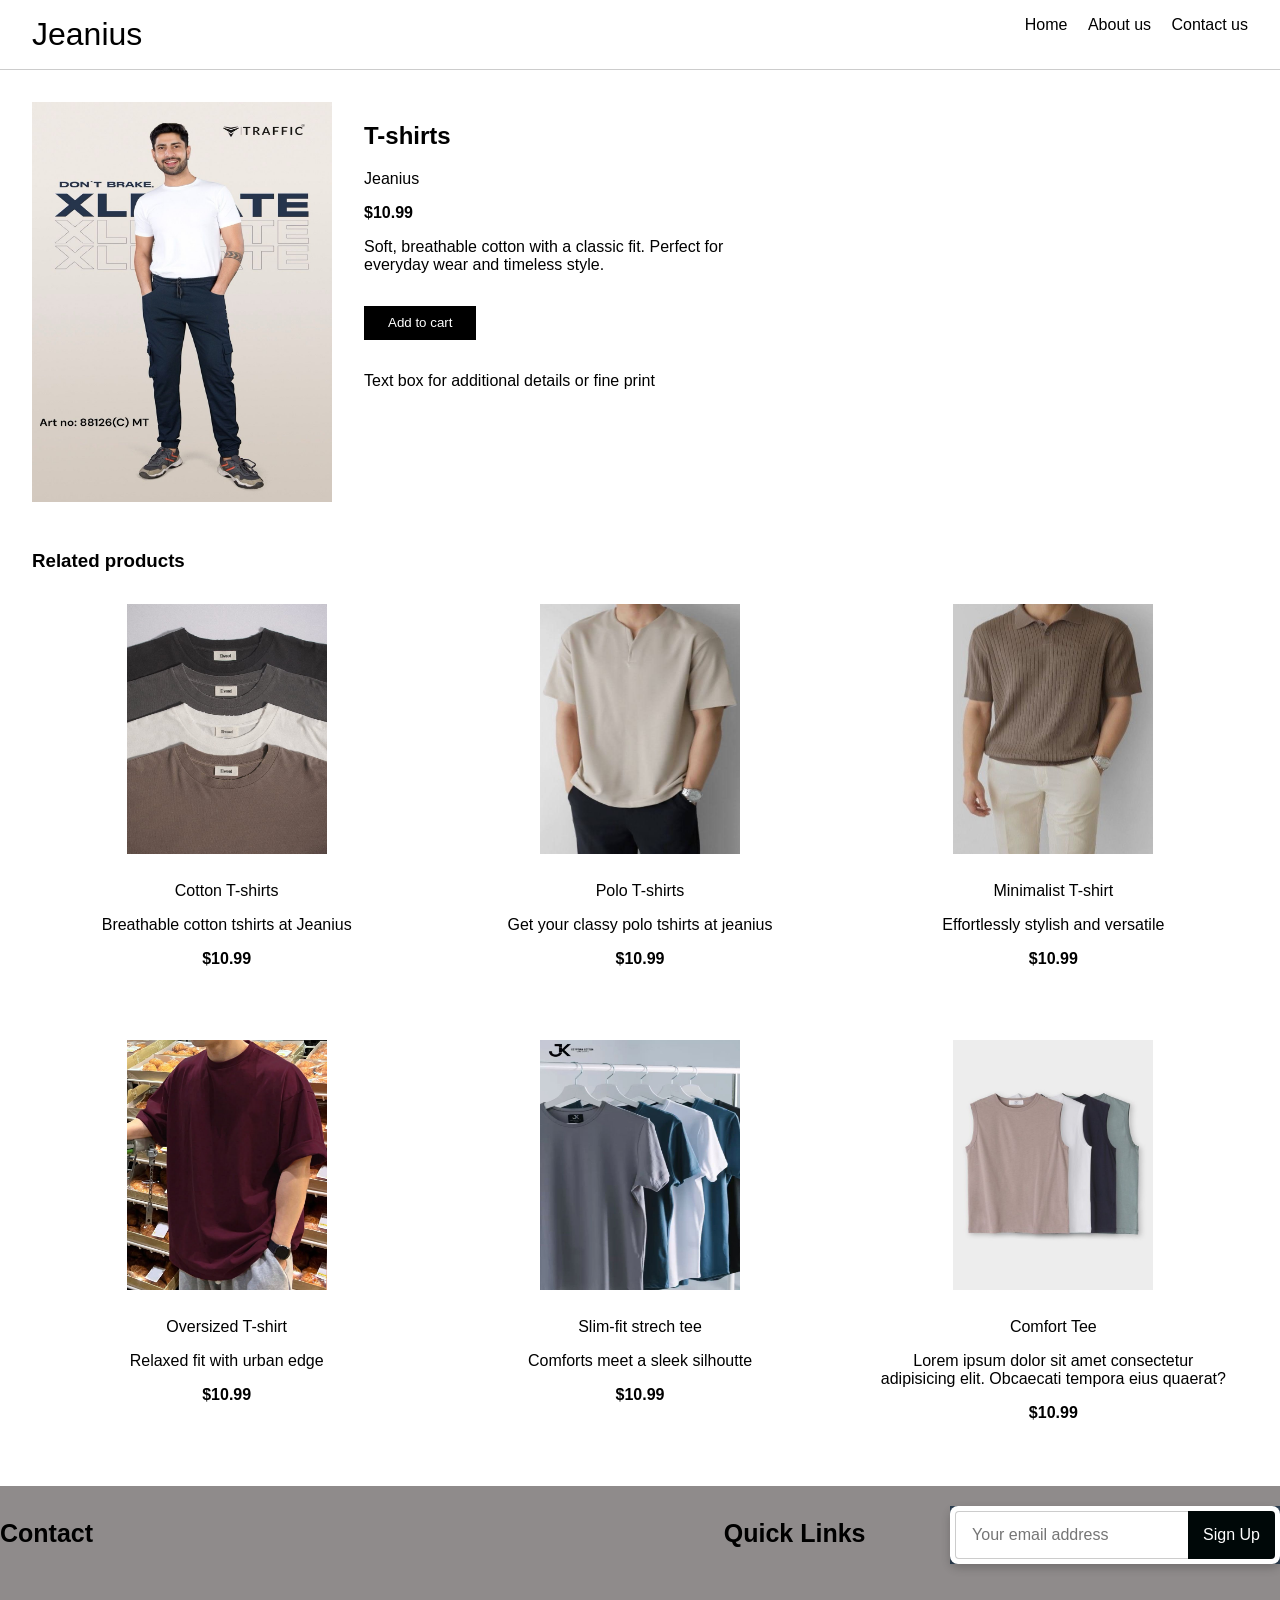
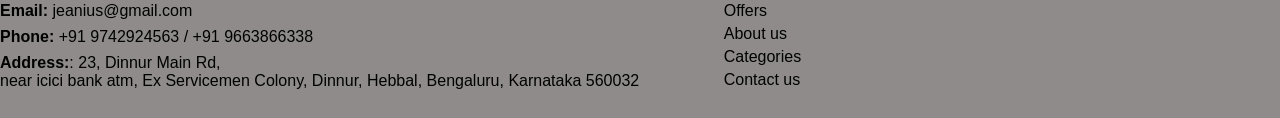
==== product1.html @ b777e4fb "Updated product pages and made hero button scroll to product section" ====
<!DOCTYPE html>
<html lang="en">
<head>
  <meta charset="UTF-8" />
  <meta name="viewport" content="width=device-width, initial-scale=1.0"/>
  <title>Product Page</title>
  <link rel="stylesheet" href="style1.css" />
</head>
<body>
  <header class="navbar">
    <div class="logo" style="font-size: xx-large;">Jeanius</div>
    <nav>
      <a href="index.html#index.html">Home</a>
      <a href="index.html#about-us">About us</a>
      <a href="index.html#contact">Contact us</a>
      
    </nav>
  </header>

  <main class="product-page">
    <section class="product-main">
      <img src="Ts copy.jpg" alt="Main product" />
      <div class="product-details">
        <h2>T-shirts</h2>
        <p class="subheading">Jeanius</p>
        <p class="price">$10.99</p>
        <p class="desc">
          Soft, breathable cotton with a classic fit.
Perfect for everyday wear and timeless style.
        </p>
        <button class="add-cart">Add to cart</button>
        <p class="note">Text box for additional details or fine print</p>
      </div>
    </section>

    <section class="related-products">
      <h3>Related products</h3>
      <div class="grid">
        <!-- Repeat these product cards -->
        <div class="card">
          <img src="product1/t1.jpg" alt="Product 1" />
          <p class="product-title">Cotton T-shirts</p>
          <p class="product-desc">Breathable cotton tshirts at Jeanius</p>
          <p class="price">$10.99</p>
        </div>
        <div class="card">
          <img src="product1/t2.jpg" alt="Product 2" />
          <p class="product-title">Polo T-shirts</p>
          <p class="product-desc">Get your classy polo tshirts at jeanius</p>
          <p class="price">$10.99</p>
        </div>
        <div class="card">
          <img src="product1/t3.jpg" alt="Product 3" />
          <p class="product-title">Minimalist T-shirt</p>
          <p class="product-desc">Effortlessly stylish and versatile</p>
          <p class="price">$10.99</p>
        </div>
        <div class="card">
          <img src="product1/t4.jpg" alt="Product 4" />
          <p class="product-title">Oversized T-shirt</p>
          <p class="product-desc">Relaxed fit with urban edge</p>
          <p class="price">$10.99</p>
        </div>
        <div class="card">
          <img src="product1/t5.jpg" alt="Product 5" />
          <p class="product-title">Slim-fit strech tee</p>
          <p class="product-desc">Comforts meet a sleek silhoutte</p>
          <p class="price">$10.99</p>
        </div>
        <div class="card">
          <img src="product1/t6.jpg" alt="Product 6" />
          <p class="product-title">Comfort Tee</p>
          <p class="product-desc">Lorem ipsum dolor sit amet consectetur adipisicing elit. Obcaecati tempora eius quaerat?</p>
          <p class="price">$10.99</p>
        </div>
      </div>
    </section>
  </main>

<footer id="footer" class="section-p1">
          <div class="col">
          
               <h4>Contact</h4>
               <p><strong>Email:</strong> 
               jeanius@gmail.com</p>
               <p><strong>Phone:</strong> 
               +91 9742924563 / +91 9663866338</p>
               <p><strong> Address:</strong>:</strong> 
                    23, Dinnur Main Rd, <br>  near icici bank atm, Ex Servicemen Colony, Dinnur, Hebbal, Bengaluru, Karnataka 560032</p>

              
          </div>

          <div class="col">
               <h4>Quick Links</h4>
               <ul class="footer-links">
               <li><a href="#banners">Offers</a></li>
               <li><a href="#about-us">About us</a></li>
               <li><a href="#product1">Categories</a></li>
               <li><a href="#contact">Contact us</a></li>
               </ul>
          </div>
          
          <div id="newsletter">
               <form class="newsletter-form">
               <input type="email" placeholder="Your email address" required>
               <button type="submit">Sign Up</button>
               </form>
          </div>
          
     </footer>

</body>
</html>
---- style1.css ----
body {
  font-family: Arial, sans-serif;
  margin: 0;
  padding: 0;
  background: #fff;
  color: #000;
}

.navbar {
  display: flex;
  justify-content: space-between;
  padding: 1rem 2rem;
  border-bottom: 1px solid #ccc;
}

.navbar nav a, .navbar .btn {
  margin-left: 1rem;
  text-decoration: none;
  color: black;
}

.navbar .btn {
  background: black;
  color: white;
  border: none;
  padding: 0.5rem 1rem;
  cursor: pointer;
}

.product-page {
  padding: 2rem;
}

.product-main {
  display: flex;
  gap: 2rem;
  margin-bottom: 3rem;
}

.product-main img {
  width: 300px;
  height: 400px;
 
}

.product-details {
    
  max-width: 400px;
}

.product-details .price {
  font-weight: bold;
  margin: 0.5rem 0;
}

.add-cart {
  background: black;
  color: white;
  padding: 0.6rem 1.5rem;
  border: none;
  margin: 1rem 0;
  cursor: pointer;
}

.related-products h3 {
  margin-bottom: 1rem;
}

.grid {
  display: grid;
  grid-template-columns: repeat(3, 1fr);
  gap: 1.5rem;
}

.card {
 
  padding: 1rem;
  text-align: center;
}

.card img {
  width: 100%;
  width: 200px;
  height: 250px;
  margin-bottom: 0.5rem;
}

.card .price {
  font-weight: bold;
  margin-top: 0.5rem;
}

footer{
    display: flex;
    flex-wrap:wrap;
    justify-content: space-between;
    background-color: #8f8b8b;
    color: black;
}

footer .col{
    display: flex;
    flex-direction: column;
    align-items: flex-start;
    margin-bottom: 20px;

}

footer p{
    font-size: 16px;
    margin: 0 0 8px 0;
    color: black;
}



footer h4{
    font-size: 25px;
    padding-bottom: 20px;
    color: black;
}

.footer-links {
    list-style: none;  
    padding: 0;
    margin: 0;
}

.footer-links li {
    margin-bottom: 5px;  
}

.footer-links a {
    text-decoration: none;  
    color: black; 
    font-weight: 500;
    transition: color 0.3s ease-in-out;
}

.footer-links a:hover {
    color: #4d6a70; 
}


footer .follow{
    margin-top: 20px;
}

footer .follow i{
    color: #FFF;
    cursor: pointer;
    padding-right: 4px;
}
footer .follow i:hover
footer a:hover{
    color: #088178;
}

#newsletter {
    display: flex;
    justify-content: center;
    align-items: center;
    height: 100%;
    background-color: #2c3e50;
    margin-top: 20px; /* Dark background */
}

/* Form container */
.newsletter-form {
    display: flex;
    align-items: center;
    background: white;
    padding: 5px;
    border-radius: 8px;
    box-shadow: 0 4px 10px rgba(0, 0, 0, 0.2);
    max-width: 400px;
    width: 100%;
}

/* Input field */
.newsletter-form input {
    flex: 1;
    height: 3rem;
    padding: 0 1rem;
    font-size: 16px;
    border: 1px solid #ccc;
    border-right: none;
    border-radius: 4px 0 0 4px;
    outline: none;
}

/* Button */
.newsletter-form button {
    background-color: #000808;
    color: #fff;
    border: none;
    padding: 0 15px;
    font-size: 16px;
    cursor: pointer;
    height: 3rem;
    border-radius: 0 4px 4px 0;
    transition: background 0.3s;
}

/* Button Hover Effect */
.newsletter-form button:hover {
    background-color: #066b60;
}
/* Basic responsive reset */
* {
  box-sizing: border-box;
}

/* Hero Section */
#hero .hero-content {
  flex-wrap: wrap;
  gap: 1rem;
}

.hero-text {
  flex: 1 1 100%;
}

.hero-image-wrapper {
  flex: 1 1 100%;
  display: flex;
  justify-content: center;
  align-items: center;
}

#hero-image {
  max-width: 100%;
  height: auto;
}

/* Product Grid */
.pro-container {
  display: flex;
  flex-wrap: wrap;
  justify-content: center;
  gap: 20px;
}

.pro {
  width: 230px;
  flex-shrink: 0;
}

/* Header */
#header {
  display: flex;
  justify-content: space-between;
  flex-wrap: wrap;
  align-items: center;
  padding: 1rem;
}

#navbar {
  display: flex;
  flex-wrap: wrap;
  gap: 1rem;
  list-style: none;
}

#mobile {
  display: none;
}

/* Media Queries */
@media (max-width: 768px) {
  #navbar {
    display: none;
    flex-direction: column;
    width: 100%;
    background: #333;
    position: absolute;
    top: 60px;
    left: 0;
  }

  #navbar.active {
    display: flex;
  }

  #mobile {
    display: block;
    font-size: 24px;
    cursor: pointer;
  }

  .hero-text, .hero-image-wrapper {
    max-width: 100% !important;
  }

  .about-container {
    flex-direction: column;
  }

  .about-image img {
    max-width: 100%;
  }

  .banner-box {
    text-align: center;
  }
}

/* Contact Section */
.contact-details-form-container {
  display: flex;
  flex-wrap: wrap;
  gap: 2rem;
}

.contact-details,
.contact-form,
.location-info,
.map {
  flex: 1 1 100%;
}

@media (min-width: 768px) {
  .contact-details-form-container,
  .location-map-container {
    flex-wrap: nowrap;
  }

  .contact-details,
  .contact-form,
  .location-info,
  .map {
    flex: 1;
  }
}
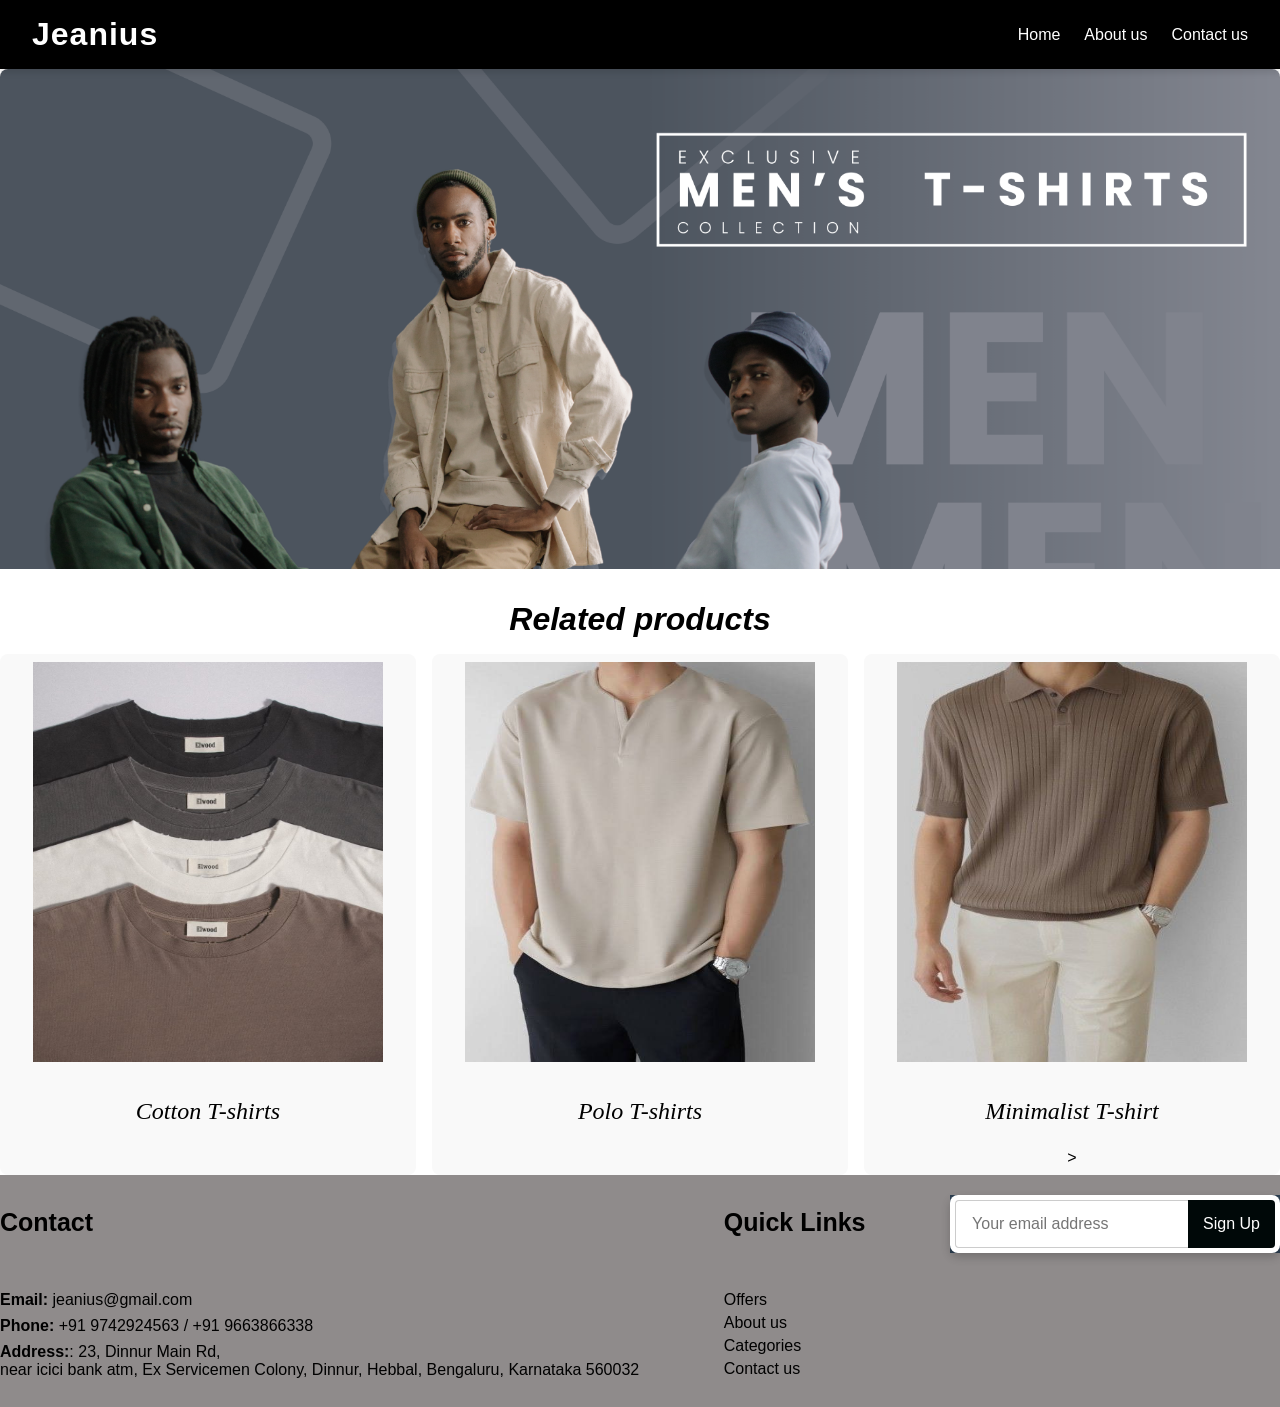
==== commit 2ecd2684: "Updated product pages" ====
--- a/product1.html
+++ b/product1.html
@@ -17,21 +17,16 @@
     </nav>
   </header>
 
-  <main class="product-page">
-    <section class="product-main">
-      <img src="Ts copy.jpg" alt="Main product" />
-      <div class="product-details">
-        <h2>T-shirts</h2>
-        <p class="subheading">Jeanius</p>
-        <p class="price">$10.99</p>
-        <p class="desc">
-          Soft, breathable cotton with a classic fit.
-Perfect for everyday wear and timeless style.
-        </p>
-        <button class="add-cart">Add to cart</button>
-        <p class="note">Text box for additional details or fine print</p>
-      </div>
-    </section>
+ <section class="product-main">
+  <div class="product-image-banner">
+    <img src="Black and White Vintage Illustration Men's Fashion Banner.png" alt="Main product" class="hero-image"/>
+    <div class="overlay-text">
+      
+     
+    </div>
+  </div>
+</section>
+
 
     <section class="related-products">
       <h3>Related products</h3>
@@ -40,39 +35,19 @@
         <div class="card">
           <img src="product1/t1.jpg" alt="Product 1" />
           <p class="product-title">Cotton T-shirts</p>
-          <p class="product-desc">Breathable cotton tshirts at Jeanius</p>
-          <p class="price">$10.99</p>
+         
         </div>
         <div class="card">
           <img src="product1/t2.jpg" alt="Product 2" />
           <p class="product-title">Polo T-shirts</p>
-          <p class="product-desc">Get your classy polo tshirts at jeanius</p>
-          <p class="price">$10.99</p>
+         
         </div>
         <div class="card">
           <img src="product1/t3.jpg" alt="Product 3" />
           <p class="product-title">Minimalist T-shirt</p>
-          <p class="product-desc">Effortlessly stylish and versatile</p>
-          <p class="price">$10.99</p>
+        >
         </div>
-        <div class="card">
-          <img src="product1/t4.jpg" alt="Product 4" />
-          <p class="product-title">Oversized T-shirt</p>
-          <p class="product-desc">Relaxed fit with urban edge</p>
-          <p class="price">$10.99</p>
-        </div>
-        <div class="card">
-          <img src="product1/t5.jpg" alt="Product 5" />
-          <p class="product-title">Slim-fit strech tee</p>
-          <p class="product-desc">Comforts meet a sleek silhoutte</p>
-          <p class="price">$10.99</p>
-        </div>
-        <div class="card">
-          <img src="product1/t6.jpg" alt="Product 6" />
-          <p class="product-title">Comfort Tee</p>
-          <p class="product-desc">Lorem ipsum dolor sit amet consectetur adipisicing elit. Obcaecati tempora eius quaerat?</p>
-          <p class="price">$10.99</p>
-        </div>
+  
       </div>
     </section>
   </main>
--- a/style1.css
+++ b/style1.css
@@ -6,18 +6,63 @@
   color: #000;
 }
 
+/* Navbar Styling */
 .navbar {
   display: flex;
   justify-content: space-between;
+  align-items: center;
   padding: 1rem 2rem;
-  border-bottom: 1px solid #ccc;
-}
-
-.navbar nav a, .navbar .btn {
-  margin-left: 1rem;
+  background-color: #000; /* black background */
+  color: white;
+  position: sticky;
+  top: 0;
+  z-index: 1000;
+  box-shadow: 0 4px 6px rgba(0, 0, 0, 0.1);
+}
+
+/* Logo Styling */
+.logo {
+  font-size: 2rem;
+  font-weight: bold;
+  color: #fff;
+  letter-spacing: 1px;
+  font-family: 'Segoe UI', Tahoma, Geneva, Verdana, sans-serif;
+}
+
+/* Navigation Links */
+.navbar nav {
+  display: flex;
+  gap: 1.5rem;
+}
+
+.navbar nav a {
   text-decoration: none;
-  color: black;
-}
+  color: #fff;
+  font-weight: 500;
+  font-size: 1rem;
+  position: relative;
+  transition: color 0.3s ease;
+}
+
+.navbar nav a::after {
+  content: "";
+  position: absolute;
+  bottom: -4px;
+  left: 0;
+  height: 2px;
+  width: 0%;
+  background: #00a4f0;
+  transition: width 0.3s ease-in-out;
+}
+
+.navbar nav a:hover {
+  color: #00a4f0;
+}
+
+.navbar nav a:hover::after {
+  width: 100%;
+}
+
 
 .navbar .btn {
   background: black;
@@ -32,62 +77,117 @@
 }
 
 .product-main {
-  display: flex;
-  gap: 2rem;
-  margin-bottom: 3rem;
-}
-
-.product-main img {
-  width: 300px;
-  height: 400px;
- 
-}
-
-.product-details {
-    
+  position: relative;
+  overflow: hidden;
+  height: 500px;
+  width: 100%;
+  margin-bottom: 1rem;
+}
+
+.product-main .hero-image{
+  width: 100%;
+  height: auto;
+  position: absolute;  
+  left: 0;
+}
+
+.product-title{
+  font-size: x-large;
+  font-family: 'Times New Roman', Times, serif;
+  font-weight: 500;
+  font-style: oblique;
+}
+ /* .product-main .overlay-text {
+  position: relative;
+  z-index: 2;
+  top: 50%;
+  transform: translateY(-50%);
+  text-align: center;
+  background-color: rgba(0, 0, 0, 0.5);
+  color: white;
+  padding: 1rem 2rem;
+  border-radius: 10px;
   max-width: 400px;
-}
-
-.product-details .price {
-  font-weight: bold;
-  margin: 0.5rem 0;
-}
-
-.add-cart {
-  background: black;
-  color: white;
-  padding: 0.6rem 1.5rem;
-  border: none;
-  margin: 1rem 0;
-  cursor: pointer;
-}
+  margin: 0 auto;
+}  */
+
+  
+
+.product-image-banner {
+  width: 100%;
+  height: 420px; /* increased height */
+
+  border-radius: 8px;
+}
+
+.product-image-banner img {
+  width: 100%;
+  height: 100%;
+  /* object-fit: cover; */
+  object-position: center;
+  display: block;
+  border-radius: 8px;
+}
+/* Responsive Fix */
+@media (max-width: 768px) {
+  .product-image-banner {
+    height: 220px;
+  }
+
+  
+  .add-cart {
+    padding: 0.4rem 1rem;
+  }
+}
+
 
 .related-products h3 {
   margin-bottom: 1rem;
+  font-size: xx-large;
+  text-align: center;
+  font-style: italic;
 }
 
 .grid {
   display: grid;
   grid-template-columns: repeat(3, 1fr);
-  gap: 1.5rem;
+  gap: 1rem;
 }
 
 .card {
  
-  padding: 1rem;
+  padding:8px;
   text-align: center;
+  background-color: #f9f9f9; /* optional: adds contrast */
+  border-radius: 8px;
 }
 
 .card img {
-  width: 100%;
-  width: 200px;
-  height: 250px;
+  width: 350px;
+  height: 400px;
   margin-bottom: 0.5rem;
 }
 
 .card .price {
   font-weight: bold;
   margin-top: 0.5rem;
+}
+
+@media (max-width: 768px) {
+  .grid {
+    grid-template-columns: repeat(2, 1fr);
+  }
+}
+
+@media (max-width: 480px) {
+  .grid {
+    grid-template-columns: 1fr;
+  }
+
+  .card img {
+    width: 100%;
+    height: auto;
+  }
 }
 
 footer{
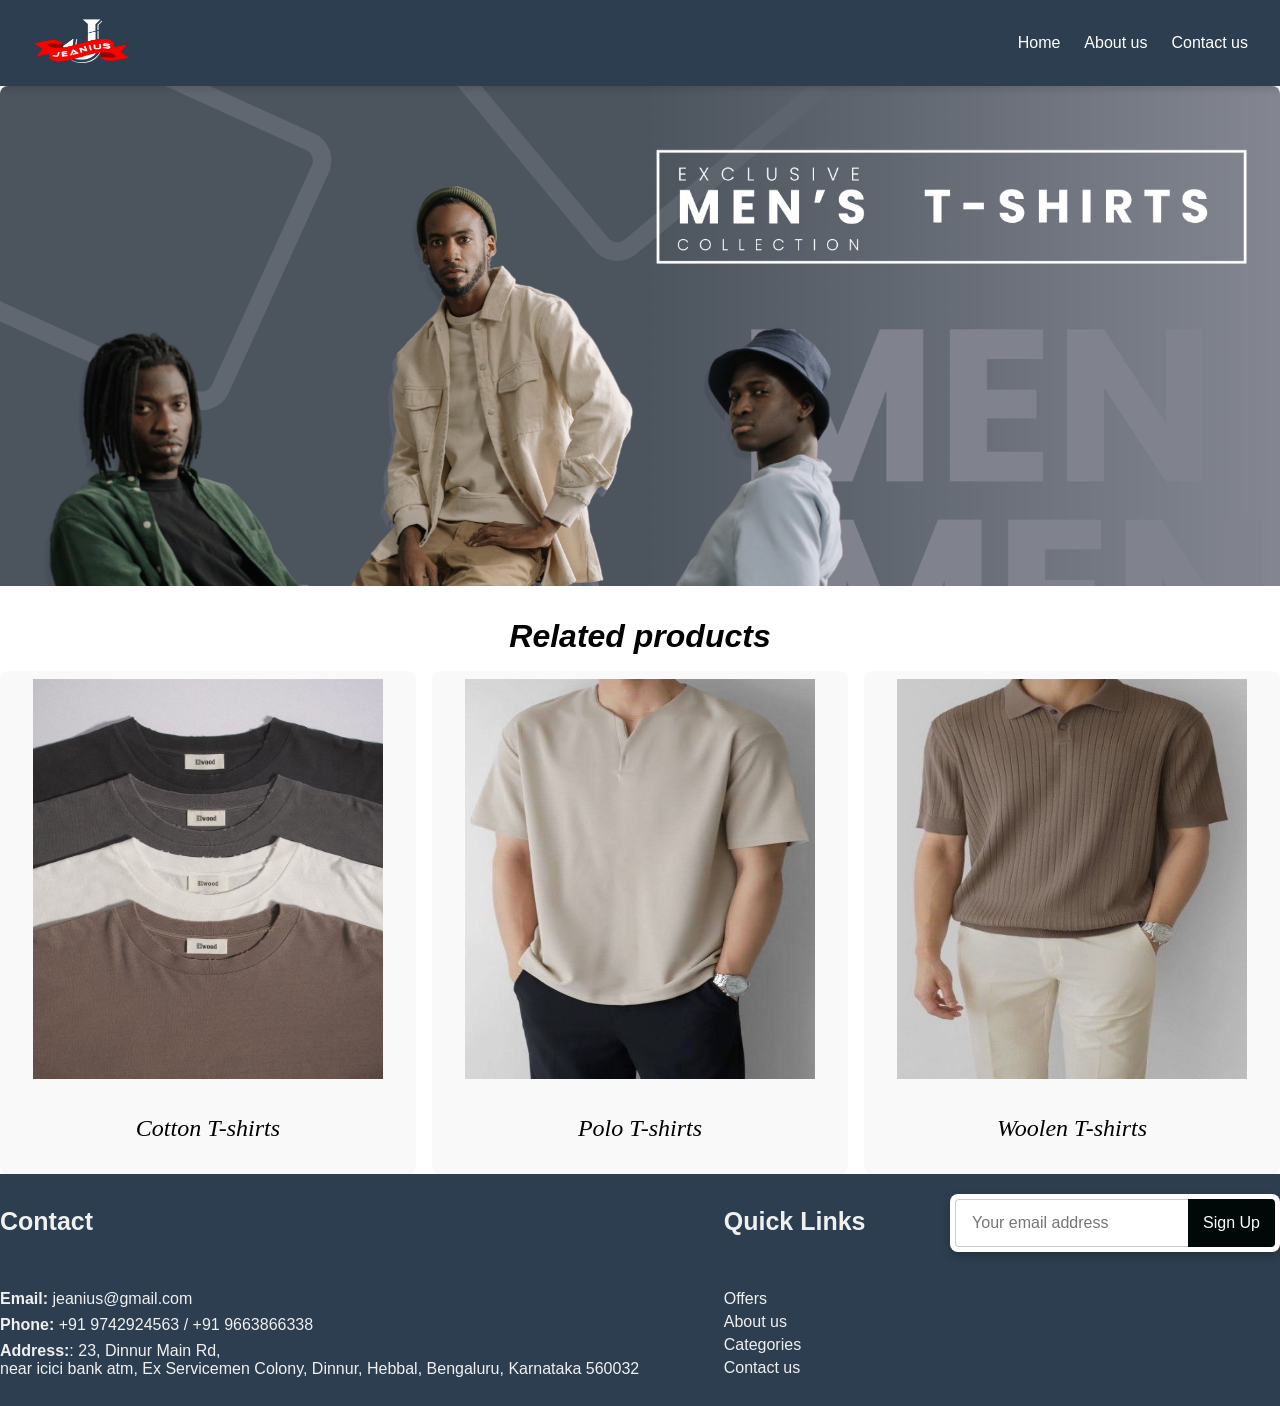
==== commit fcc05a28: "Updated product pages" ====
--- a/product1.html
+++ b/product1.html
@@ -8,7 +8,7 @@
 </head>
 <body>
   <header class="navbar">
-    <div class="logo" style="font-size: xx-large;">Jeanius</div>
+     <a href="#"><img src="logoo-removebg-preview.png" class="logo" alt="logo"></a>
     <nav>
       <a href="index.html#index.html">Home</a>
       <a href="index.html#about-us">About us</a>
@@ -44,8 +44,8 @@
         </div>
         <div class="card">
           <img src="product1/t3.jpg" alt="Product 3" />
-          <p class="product-title">Minimalist T-shirt</p>
-        >
+          <p class="product-title">Woolen T-shirts</p>
+        
         </div>
   
       </div>
@@ -69,10 +69,10 @@
           <div class="col">
                <h4>Quick Links</h4>
                <ul class="footer-links">
-               <li><a href="#banners">Offers</a></li>
-               <li><a href="#about-us">About us</a></li>
-               <li><a href="#product1">Categories</a></li>
-               <li><a href="#contact">Contact us</a></li>
+               <li><a href="index.html#banners">Offers</a></li>
+               <li><a href="index.html#about-us">About us</a></li>
+               <li><a href="index.html#product1">Categories</a></li>
+               <li><a href="index.html#contact">Contact us</a></li>
                </ul>
           </div>
           
--- a/style1.css
+++ b/style1.css
@@ -12,7 +12,7 @@
   justify-content: space-between;
   align-items: center;
   padding: 1rem 2rem;
-  background-color: #000; /* black background */
+  background-color: #2C3E50; /* black background */
   color: white;
   position: sticky;
   top: 0;
@@ -154,6 +154,11 @@
   gap: 1rem;
 }
 
+.logo{
+  height: 50px;
+  width: 100px;
+}
+
 .card {
  
   padding:8px;
@@ -194,8 +199,8 @@
     display: flex;
     flex-wrap:wrap;
     justify-content: space-between;
-    background-color: #8f8b8b;
-    color: black;
+    background-color: #2C3E50;
+    color: #f0f0f0;
 }
 
 footer .col{
@@ -209,7 +214,7 @@
 footer p{
     font-size: 16px;
     margin: 0 0 8px 0;
-    color: black;
+    color: #f0f0f0;
 }
 
 
@@ -217,7 +222,7 @@
 footer h4{
     font-size: 25px;
     padding-bottom: 20px;
-    color: black;
+    color: #f0f0f0;
 }
 
 .footer-links {
@@ -232,7 +237,7 @@
 
 .footer-links a {
     text-decoration: none;  
-    color: black; 
+    color: #f0f0f0; 
     font-weight: 500;
     transition: color 0.3s ease-in-out;
 }
